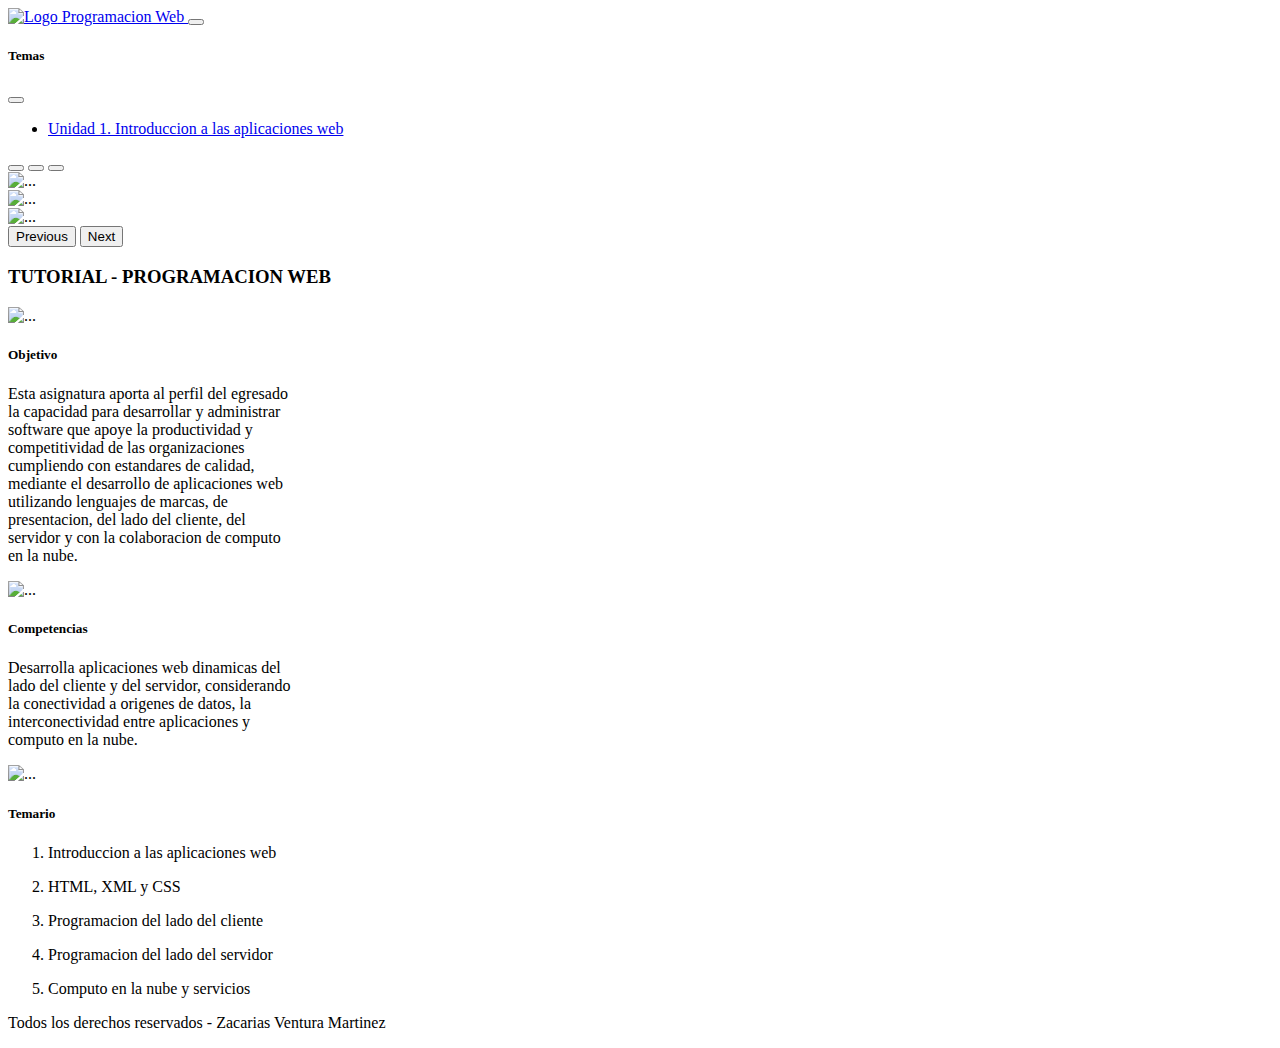
==== index.html @ 6b4b4b26 "Agregando index.html" ====
<!DOCTYPE html>
<html lang="en">
<head>
    <meta charset="UTF-8">
    <meta name="viewport" content="width=device-width, initial-scale=1.0">
    <title>Tutorial</title>
    <link rel="stylesheet" href="bootstrap/css/bootstrap.min.css">
    <link rel="stylesheet" href="css/style.css">
</head>
<body>
  <!-- Navbar -->
    <nav class="navbar bg-body-tertiary fixed-top">
      <div class="container-fluid">
        <a class="navbar-brand" href="#">
          <img src="img/navbar/tutoriales-en-video.png" alt="Logo" width="50" height="45" class="d-inline-block align-text-top">
          Programacion Web
        </a>
        <button class="navbar-toggler" type="button" data-bs-toggle="offcanvas" data-bs-target="#offcanvasNavbar" aria-controls="offcanvasNavbar" aria-label="Toggle navigation">
          <span class="navbar-toggler-icon"></span>
        </button>
        <!-- offcanvas content -->
        <div class="offcanvas offcanvas-end" tabindex="-1" id="offcanvasNavbar" aria-labelledby="offcanvasNavbarLabel">
          <div class="offcanvas-header">
            <h5 class="offcanvas-title" id="offcanvasNavbarLabel">Temas</h5>
            <button type="button" class="btn-close" data-bs-dismiss="offcanvas" aria-label="Close"></button>
          </div>
          <div class="offcanvas-body">
            <ul class="navbar-nav justify-content-end flex-grow-1 pe-3">
              <li class="nav-item">
                <a href="unidad1.html" class="nav-link active">Unidad 1. Introduccion a las aplicaciones web</a>
              </li>
            </ul>
          </div>
        </div>
      </div>
    </nav>
    <!-- Carousel -->
      <div id="carouselExampleIndicators" class="carousel slide">
        <div class="carousel-indicators">
          <button type="button" data-bs-target="#carouselExampleIndicators" data-bs-slide-to="0" class="active" aria-current="true" aria-label="Slide 1"></button>
          <button type="button" data-bs-target="#carouselExampleIndicators" data-bs-slide-to="1" aria-label="Slide 2"></button>
          <button type="button" data-bs-target="#carouselExampleIndicators" data-bs-slide-to="2" aria-label="Slide 3"></button>
        </div>
        <div class="carousel-inner">
          <div class="carousel-item active">
            <img src="img/caspar-camille-rubin-0qvBNep1Y04-unsplash.jpg" class="d-block w-100" alt="...">
          </div>
          <div class="carousel-item">
            <img src="img/website-647013_1280 (1).jpg" class="d-block w-100" alt="...">
          </div>
          <div class="carousel-item">
            <img src="img/markus-spiske-MI9-PY5cyNs-unsplash.jpg" class="d-block w-100" alt="...">
          </div>
        </div>
        <button class="carousel-control-prev" type="button" data-bs-target="#carouselExampleIndicators" data-bs-slide="prev">
          <span class="carousel-control-prev-icon" aria-hidden="true"></span>
          <span class="visually-hidden">Previous</span>
        </button>
        <button class="carousel-control-next" type="button" data-bs-target="#carouselExampleIndicators" data-bs-slide="next">
          <span class="carousel-control-next-icon" aria-hidden="true"></span>
          <span class="visually-hidden">Next</span>
        </button>
      </div>
      <!-- Title -->
      <div class="title">
        <h3>TUTORIAL - PROGRAMACION WEB</h3>
      </div>
      <!-- Cards -->
      <div class="container">
        <div class="row">
            <div class="col-md-4">
                <div class="card" id="Objetivo" style="width: 18em;">
                    <img src="img/lista-de-verificacion.png" class="card-img-top" alt="...">
                    <div class="card-body">
                      <h5 class="card-title">Objetivo</h5>
                      <p class="card-text">Esta asignatura aporta al perfil del egresado la capacidad para desarrollar y administrar software que apoye la productividad y competitividad de las organizaciones cumpliendo con estandares de calidad, mediante el desarrollo de aplicaciones web utilizando lenguajes de marcas, de presentacion, del lado del cliente, del servidor y con la colaboracion de computo en la nube.</p>
                    </div>
                  </div>
            </div>
            <div class="col-md-4">
                <div class="card" id="Competencias" style="width: 18em;">
                    <img src="img/codigo.png" class="card-img-top" alt="...">
                    <div class="card-body">
                      <h5 class="card-title">Competencias</h5>
                      <p class="card-text">Desarrolla aplicaciones web dinamicas del lado del cliente y del servidor, considerando la conectividad a origenes de datos, la interconectividad entre aplicaciones y computo en la nube.</p>
                    </div>
                  </div>
            </div>
            <div class="col-md-4">
                <div class="card" id="Temario" style="width: 18em;">
                    <img src="img/software (2).png" class="card-img-top" alt="...">
                    <div class="card-body">
                      <h5 class="card-title">Temario</h5>
                      <p class="card-text"></p>
                      <ol class="lista">
                        <li><p>Introduccion a las aplicaciones web</p></li>
                        <li><p>HTML, XML y CSS</p></li>
                        <li><p>Programacion del lado del cliente</p></li>
                        <li><p>Programacion del lado del servidor</p></li>
                        <li><p>Computo en la nube y servicios</p></li>
                      </ol>
                    </div>
                  </div>
            </div>
        </div>
      </div>
</div>
<!-- Footer -->
<footer>
  <p>Todos los derechos reservados - Zacarias Ventura Martinez</p>
</footer>
<script src="bootstrap/js/bootstrap.bundle.js"></script>
</body>
</html>
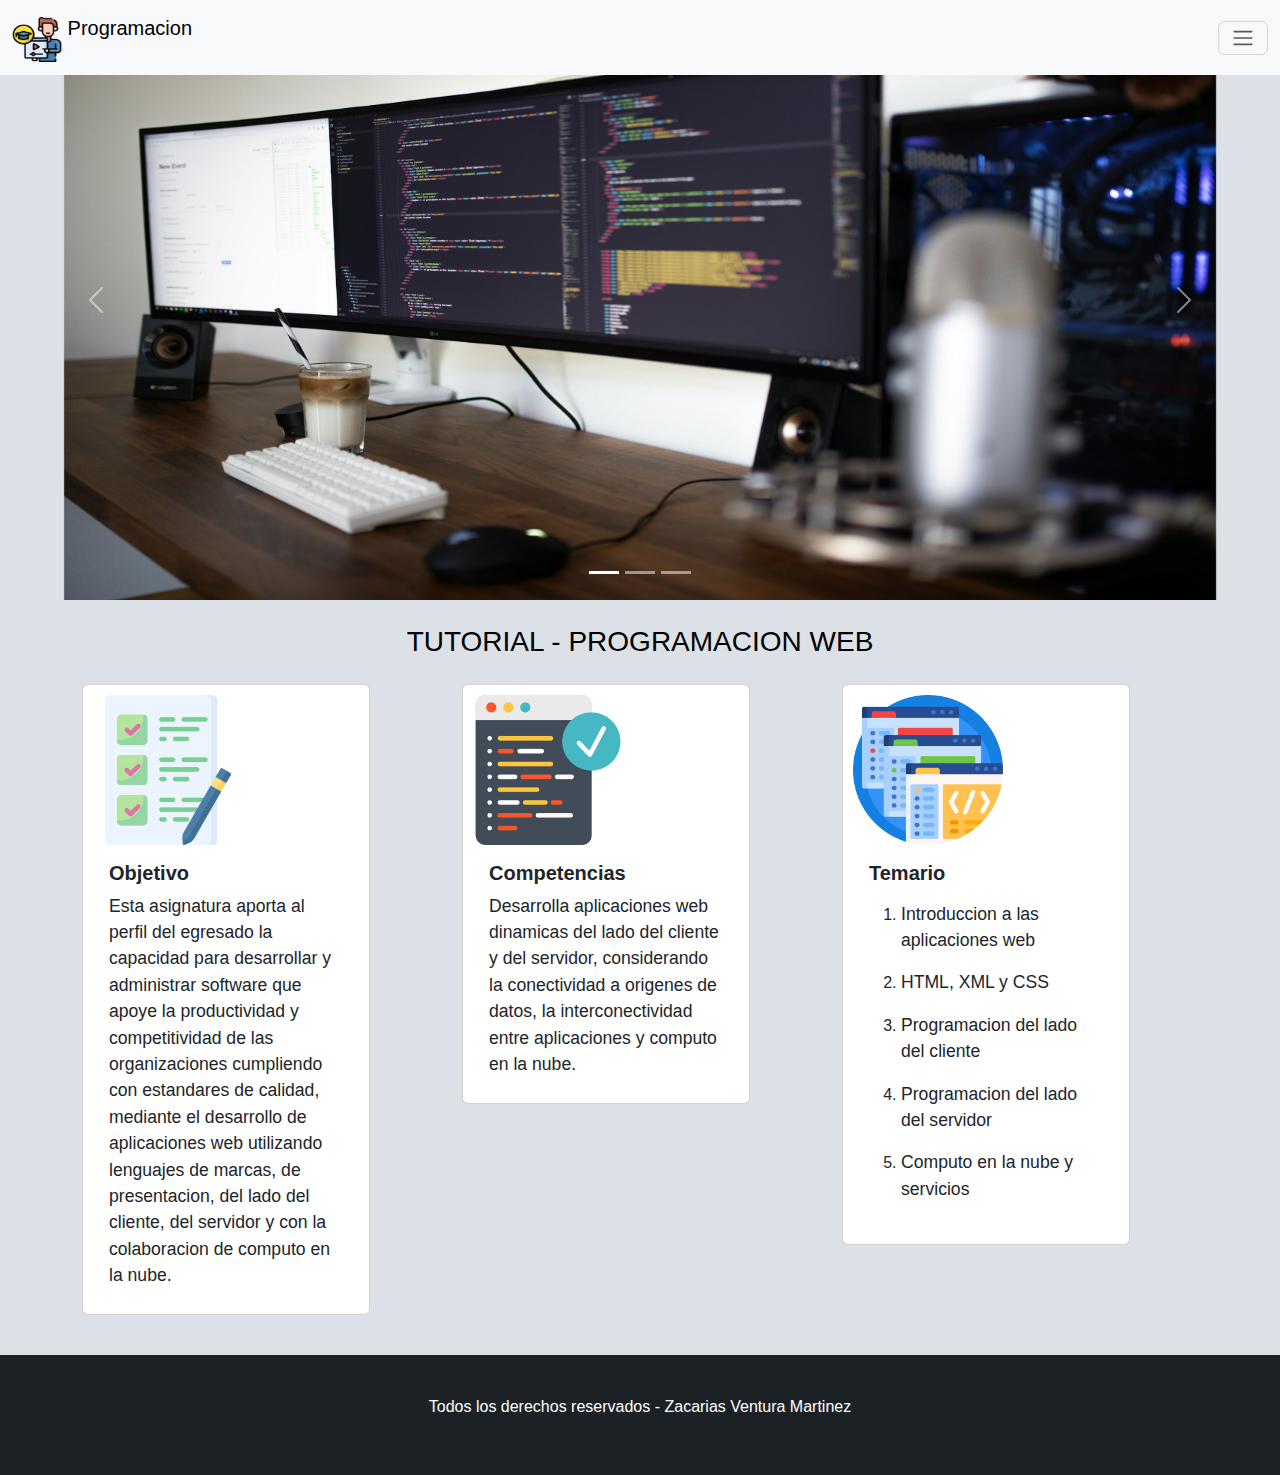
==== commit 203fc2fa: "Agregando codigo html a git" ====
--- a/index.html
+++ b/index.html
@@ -13,7 +13,7 @@
       <div class="container-fluid">
         <a class="navbar-brand" href="#">
           <img src="img/navbar/tutoriales-en-video.png" alt="Logo" width="50" height="45" class="d-inline-block align-text-top">
-          Programacion Web
+          Programacion
         </a>
         <button class="navbar-toggler" type="button" data-bs-toggle="offcanvas" data-bs-target="#offcanvasNavbar" aria-controls="offcanvasNavbar" aria-label="Toggle navigation">
           <span class="navbar-toggler-icon"></span>
--- a/css/style.css
+++ b/css/style.css
@@ -0,0 +1,59 @@
+*{
+    font-size: 16px;
+}
+
+body{
+    font-family: sans-serif;
+    background: #dbe1e7;
+}
+
+ .carousel-item img {
+    max-width: 90%;
+    height: 600px;
+    margin: 0 auto;
+} 
+
+h2{
+    margin: 100px;
+}
+
+.title h3{
+    color: #000;
+    text-align: center;
+    margin-top: 25px;
+    margin-bottom: 25px; 
+}
+
+.card{
+    padding: 10px;
+}
+
+h5{
+    font-weight: bold;
+}
+
+
+.card img{
+    max-width: 150px;
+}
+
+.card p{
+    font-size: 1.1em;
+}
+
+
+.container{
+    margin-bottom: 40px;
+}
+
+footer{
+    background-color: #1b2124;
+    color: #fff;
+    padding: 40px 0;
+}
+
+footer p{
+    font-size: 1em;
+    text-align: center;
+}
+  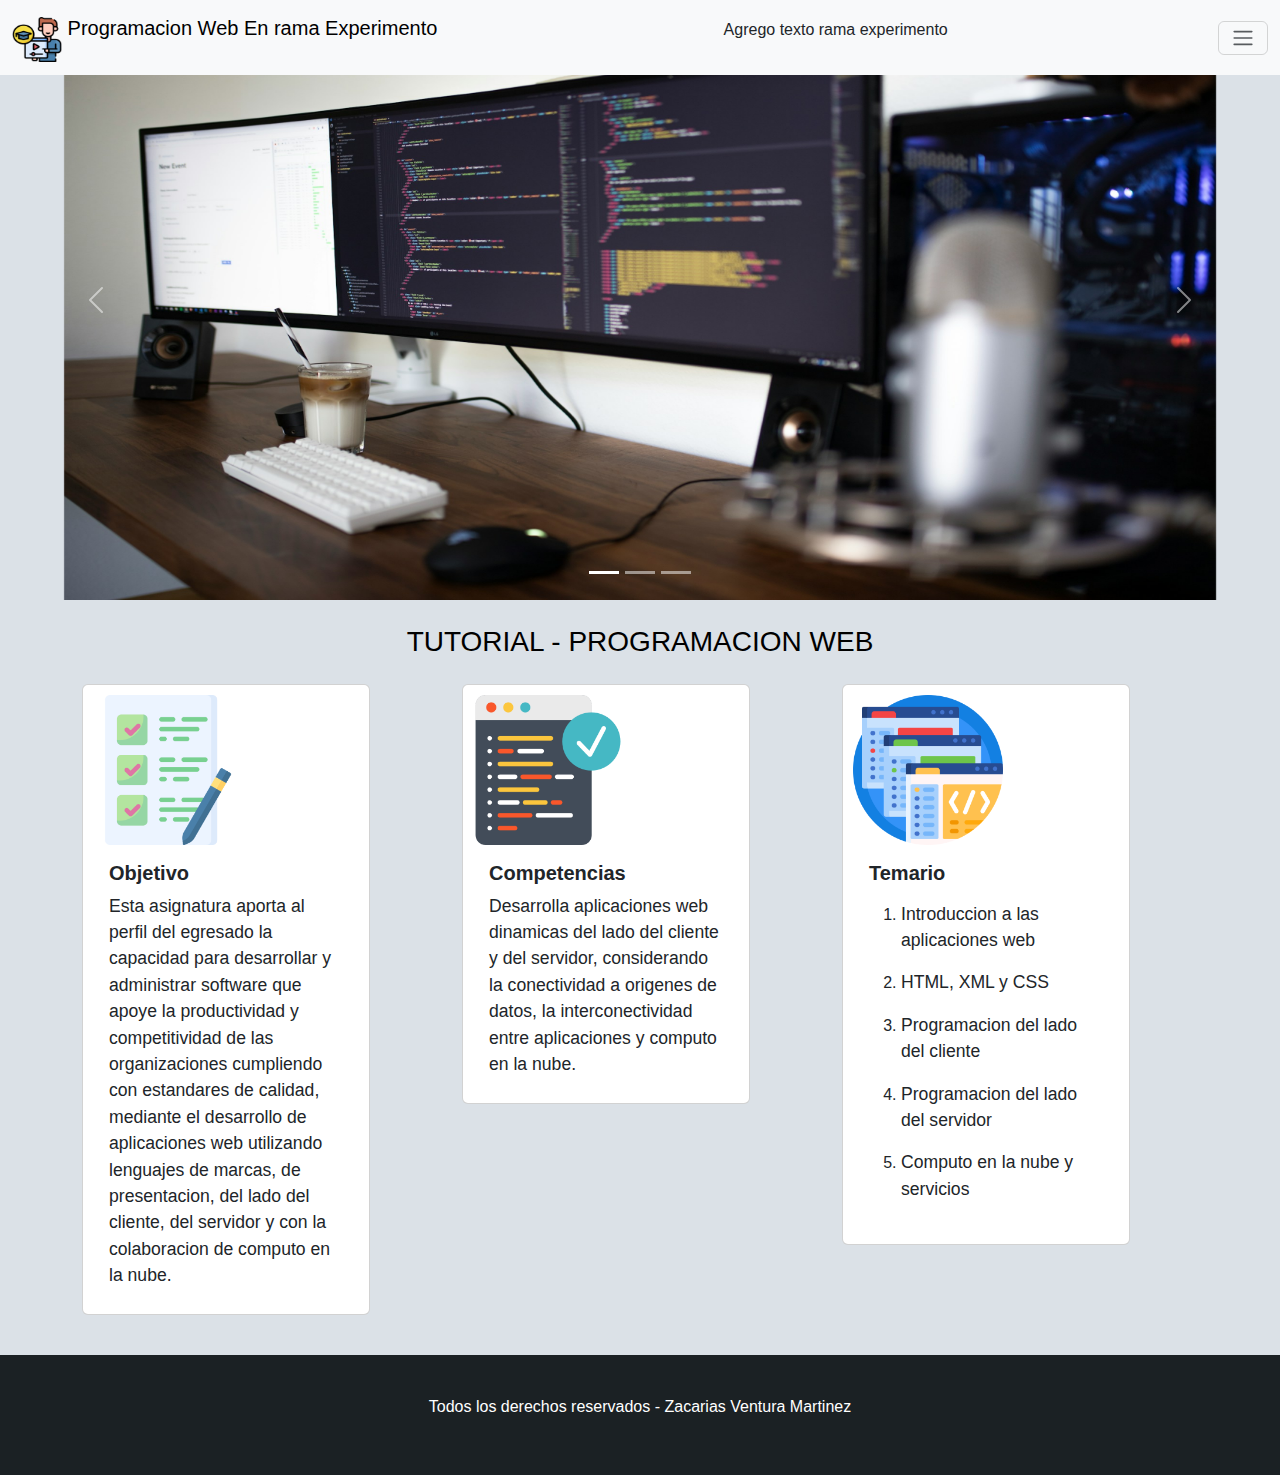
==== commit d5d2a6c6: "Agregando parrafo experimento" ====
--- a/index.html
+++ b/index.html
@@ -13,8 +13,9 @@
       <div class="container-fluid">
         <a class="navbar-brand" href="#">
           <img src="img/navbar/tutoriales-en-video.png" alt="Logo" width="50" height="45" class="d-inline-block align-text-top">
-          Programacion
+          Programacion Web En rama Experimento
         </a>
+        <p>Agrego texto rama experimento</p>
         <button class="navbar-toggler" type="button" data-bs-toggle="offcanvas" data-bs-target="#offcanvasNavbar" aria-controls="offcanvasNavbar" aria-label="Toggle navigation">
           <span class="navbar-toggler-icon"></span>
         </button>
